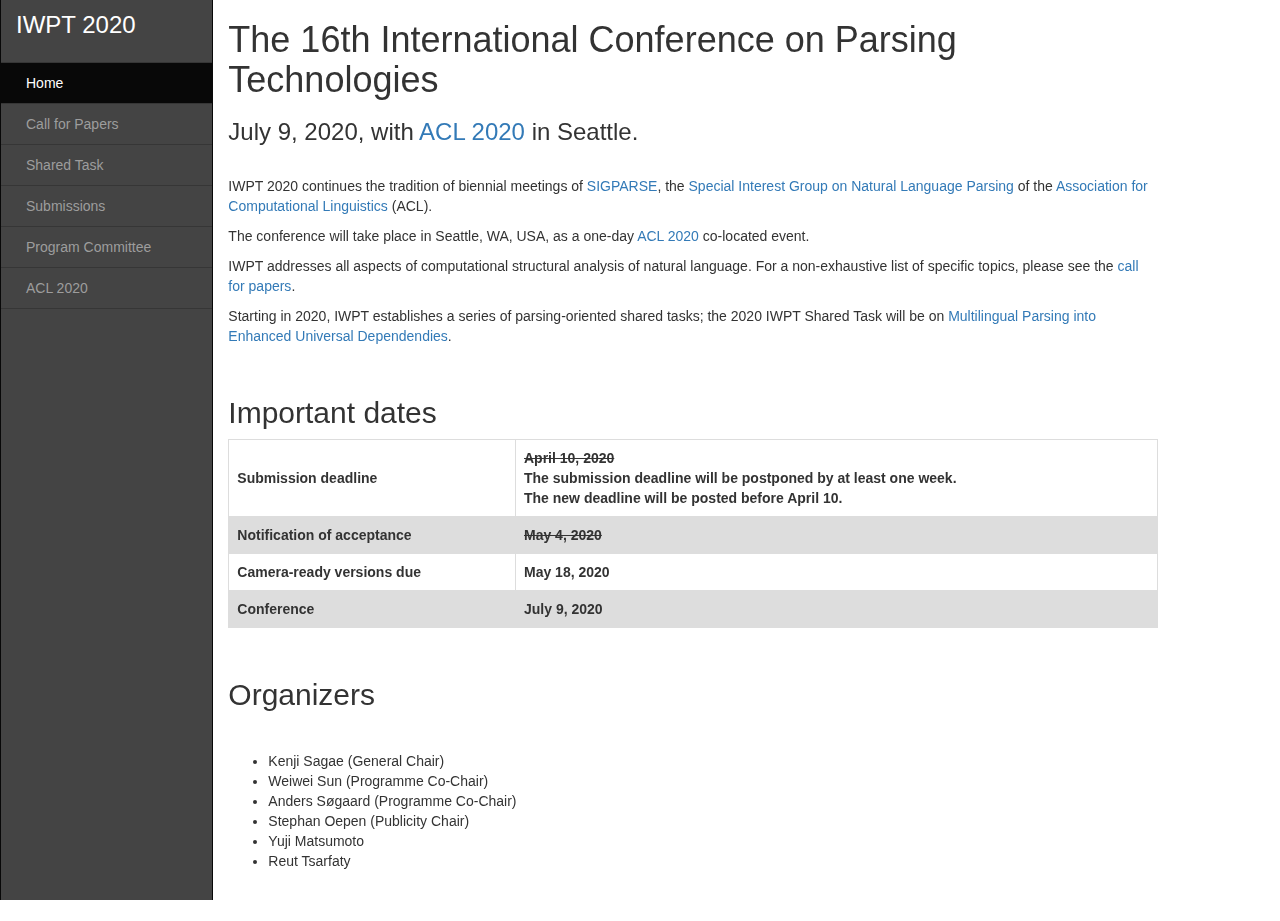
==== index.html @ 0fcbf17d "added note about postponing the submission deadline, fixed menu in prologue" ====
<!DOCTYPE html>
<html lang="en">

<head>

    <meta charset="utf-8">
    <meta http-equiv="X-UA-Compatible" content="IE=edge">
    <meta name="viewport" content="width=device-width, initial-scale=1">
    <meta name="description" content="">
    <meta name="author" content="">

    <title>IWPT 2020</title>

    <!-- Bootstrap Core CSS -->
    <link href="css/bootstrap.css" rel="stylesheet">

    <!-- Custom CSS -->
    <!--link href="css/logo-nav.css" rel="stylesheet"-->
    <link href="css/navbar-fixed-side.css" rel="stylesheet">
    <link href="css/table.css" rel="stylesheet">

    <!-- HTML5 Shim and Respond.js IE8 support of HTML5 elements and media queries -->
    <!-- WARNING: Respond.js doesn't work if you view the page via file:// -->
    <!--[if lt IE 9]>
        <script src="https://oss.maxcdn.com/libs/html5shiv/3.7.0/html5shiv.js"></script>
        <script src="https://oss.maxcdn.com/libs/respond.js/1.4.2/respond.min.js"></script>
    <![endif]-->

</head>

<body>
<div class="container-fluid">
        <div class="row">
            <div class="col-sm-3 col-lg-2">
    <!-- Navigation -->
    <nav class="navbar navbar-inverse navbar-fixed-side" role="navigation">
        <div class="container">
            <!-- Brand and toggle get grouped for better mobile display -->
            <div class="navbar-header">
                <button type="button" class="navbar-toggle" data-toggle="collapse" data-target="#bs-example-navbar-collapse-1">
                    <span class="sr-only">Toggle navigation</span>
                    <span class="icon-bar"></span>
                    <span class="icon-bar"></span>
                    <span class="icon-bar"></span>
                </button>
                <!--a class="navbar-brand" href="index.html">
                    <img src="iwpt20logo.png" width="150px"/>
                </a-->
                <div class="navbar-brand">
                <p><font color="white" size=5>IWPT 2020</font><p>
                </div>
            </div>
            <!-- Collect the nav links, forms, and other content for toggling -->
            <div class="collapse navbar-collapse" id="bs-example-navbar-collapse-1">
		<ul class="nav navbar-nav">
                    <li class="active"><a href="index.html">Home</a></li>
		    <!-- <li><a href="program.html">Program</a></li> -->
                    <!-- li><a href="proceedings/index.html">Proceedings</a></li -->
                    <!-- <li><a href="invitedtalks.html">Invited talks</a></li> -->
                    <!-- <li><a href="forparticipants.html">For participants</a></li> -->
		    <li><a href="callforpapers.html">Call for Papers</a></li>
		    <li><a href="https://universaldependencies.org/iwpt20/" target="_blank">Shared Task</a></li>
                    <li><a href="submission.html">Submissions</a></li>
                    <li><a href="programcommittee.html">Program Committee</a></li>
                    <!-- <li><a href="forauthors.html">For authors</a></li> -->
                    <li><a href="https://acl2020.org">ACL 2020</a></li>
                </ul>
		
		<br><br>
		<!-- p>
		    <font color="grey">Sponsored by:</font>
		    <br>
		</p -->
            </div>
            <!-- /.navbar-collapse -->
        </div>
        <!-- /.container -->
    </nav>
            </div>
    <!-- Page Content -->
    <div class="col-sm-8 col-lg-9">
            <!--div class="col-lg-12"-->


                <h1>The 16th International Conference on Parsing Technologies</h1>
                <h3>July 9, 2020, with <a href="https://acl2020.org">ACL 2020</a> in Seattle.</h3>

                <br>

                <p>
                    IWPT 2020 continues the tradition of biennial meetings
                    of <a href="https://www.sigparse.org/" target="_blank">SIGPARSE</a>,
		    the <a href="https://www.sigparse.org/" target="_blank">Special Interest Group
                    on Natural Language Parsing</a> of the
		    <a href="https://www.aclweb.org" target="_blank">Association for Computational
                    Linguistics</a> (ACL). 
                </p>
                <p>    
                    The conference will take place in Seattle, WA, USA, 
                    as a one-day <a href="https://acl2020.org">ACL 2020</a> co-located event.
                </p>
                <p>
                    IWPT addresses all aspects of computational structural analysis of natural language.
                    For a non-exhaustive list of specific topics, please see the
		    <a href="callforpapers.html">call for papers</a>.
		</p>
		<p>
		    Starting in 2020, IWPT establishes a series of parsing-oriented shared tasks;
		    the 2020 IWPT Shared Task will be on
		    <a href="https://universaldependencies.org/iwpt20/" target="_blank">Multilingual
		    Parsing into Enhanced Universal Dependendies</a>.
                </p>


                <br>
                <h2>Important dates</h2>
                <p>
                    <table>
                        <tr>
                            <th>Submission deadline</th>
                            <th><del>April 10, 2020</del><br/>
                                The submission deadline will be postponed by at least one week.<br/>
                                The new deadline will be posted before April 10.<br/>
                                </th>
                        </tr>
                        <tr>
                            <th>Notification of acceptance</th>
                            <th><del>May 4, 2020</del></th>
                        </tr>
                        <tr>
                            <th>Camera-ready versions due</th>
                            <th>May 18, 2020</th>
                        </tr>
                        <tr>
                            <th>Conference</th>
                            <th>July 9, 2020</th>
                        </tr>
                    </table>
                </p>

                <br>
                <h2>Organizers</h2>
                <br>
                
                <p>
                    <ul>
                        <li>Kenji Sagae (General Chair)</li>
                        <li>Weiwei Sun (Programme Co-Chair)</li>
                        <li>Anders Søgaard (Programme Co-Chair)</li>
                        <li>Stephan Oepen (Publicity Chair)</li>
                        <li>Yuji Matsumoto</li>
                        <li>Reut Tsarfaty</li>
                    </ul>
                </p>

		<br><br>

          </div>
        </div>
    </div>
    <!-- /.container -->

    <!-- jQuery -->
    <script src="js/jquery.js"></script>

    <!-- Bootstrap Core JavaScript -->
    <script src="js/bootstrap.js"></script>

</body>

</html>
---- css/navbar-fixed-side.css ----
@media (max-width: 768px){.navbar-fixed-side{margin-left:-15px;margin-right:-15px}}@media (min-width: 768px){.navbar-fixed-side{position:fixed;margin:0 -15px;height:100vh;width:inherit;overflow:auto;border-top-width:0;border-bottom-width:0;border-radius:0}.navbar-fixed-side .container,.navbar-fixed-side .container-fluid{width:auto;padding-left:0;padding-right:0}.navbar-fixed-side .navbar-header{float:none}.navbar-fixed-side .navbar-brand{height:auto}.navbar-fixed-side>.container .navbar-brand,.navbar-fixed-side>.container-fluid .navbar-brand{margin-left:0}.navbar-fixed-side .navbar-collapse{width:100%;border-top:1px solid #e7e7e7}.navbar-fixed-side .navbar-nav{float:none;margin:0 -15px}.navbar-fixed-side .navbar-nav>li{float:none}.navbar-fixed-side .navbar-nav>li>a{padding-top:10px;padding-bottom:10px;border-bottom:1px solid #e7e7e7}.navbar-fixed-side .navbar-form{margin:0;margin-left:-15px;margin-right:-15px;padding:10px 15px;border-bottom:1px solid #e7e7e7}.navbar-fixed-side .navbar-text{float:none;margin-left:0;margin-right:0}.navbar-fixed-side .navbar-left,.navbar-fixed-side .navbar-right{float:none !important}.navbar-fixed-side .navbar-nav .dropdown-menu{position:static;float:none;width:auto;margin-top:0;background-color:transparent;border:0;box-shadow:none;border-bottom:1px solid #e7e7e7}.navbar-fixed-side .navbar-nav .dropdown-menu>li>a,.navbar-fixed-side .navbar-nav .dropdown-menu .dropdown-header{padding:5px 15px 5px 25px}.navbar-fixed-side .navbar-nav .dropdown-menu>li>a{line-height:20px;color:#777}.navbar-fixed-side .navbar-nav .dropdown-menu>li>a:hover,.navbar-fixed-side .navbar-nav .dropdown-menu>li>a:focus{background-image:none}.navbar-fixed-side .navbar-nav .dropdown-menu>.active>a{background-color:#e7e7e7;color:#555}.navbar-fixed-side .navbar-nav>li>a:hover,.navbar-fixed-side .navbar-nav>li>a:focus,.navbar-fixed-side .navbar-nav .dropdown-menu>li>a:hover,.navbar-fixed-side .navbar-nav .dropdown-menu>li>a:focus{background-color:#f0f0f0;color:#333}.navbar-fixed-side .dropdown>.dropdown-toggle,.navbar-fixed-side .dropdown-menu>.dropdown-header{background-color:transparent !important;color:#9d9d9d !important;cursor:default;font-size:0.8em;text-transform:uppercase;border-bottom:none;padding-bottom:0}.navbar-fixed-side .dropdown-toggle .caret{display:none}.navbar-fixed-side .dropdown-menu{display:block}.navbar-fixed-side.navbar-inverse .navbar-collapse,.navbar-fixed-side.navbar-inverse .navbar-nav>li>a,.navbar-fixed-side.navbar-inverse .navbar-form,.navbar-fixed-side.navbar-inverse .navbar-nav .dropdown-menu{border-color:#363636}.navbar-fixed-side.navbar-inverse .divider{background-color:#363636}.navbar-fixed-side.navbar-inverse .navbar-nav .dropdown-menu>li>a{color:#9d9d9d}.navbar-fixed-side.navbar-inverse .navbar-nav .dropdown-menu>.active>a{background-color:#090909;color:#fff}.navbar-fixed-side.navbar-inverse .navbar-nav>li:not(.active)>a:hover,.navbar-fixed-side.navbar-inverse .navbar-nav>li:not(.active)>a:focus,.navbar-fixed-side.navbar-inverse .navbar-nav .dropdown-menu>li:not(.active)>a:hover,.navbar-fixed-side.navbar-inverse .navbar-nav .dropdown-menu>li:not(.active)>a:focus{background-color:#2f2f2f;color:#fff}.navbar-fixed-side.navbar-inverse .dropdown>.dropdown-toggle{color:#777777 !important}}
---- css/table.css ----
table {
    font-family: arial, sans-serif;
    border-collapse: collapse;
    width: 100%;
}

td, th {
    border: 1px solid #dddddd;
    text-align: left;
    padding: 8px;
}

tr:nth-child(even) {
    background-color: #dddddd;
}
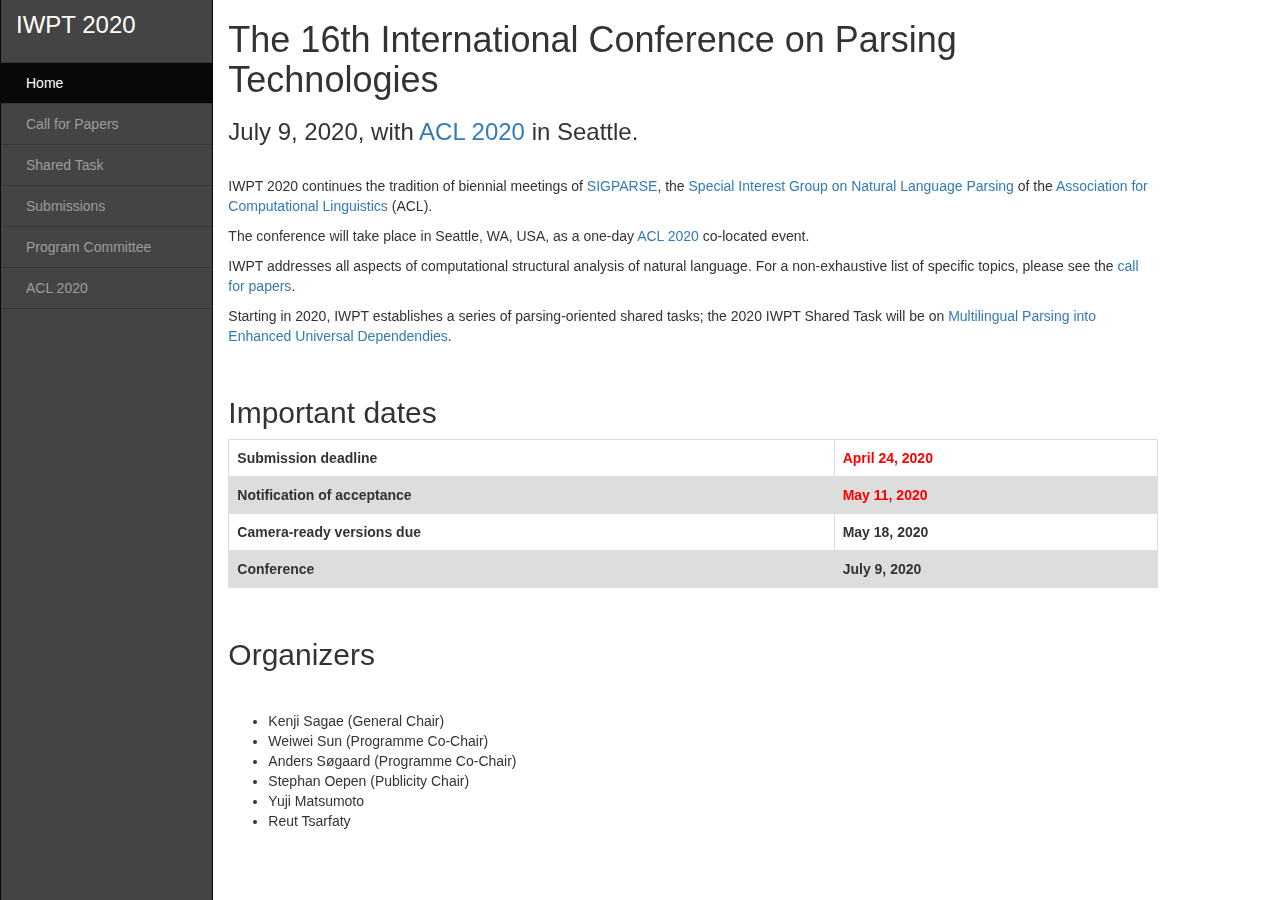
==== commit aa8b65ca: "revised schedule" ====
--- a/index.html
+++ b/index.html
@@ -123,14 +123,11 @@
                     <table>
                         <tr>
                             <th>Submission deadline</th>
-                            <th><del>April 10, 2020</del><br/>
-                                The submission deadline will be postponed by at least one week.<br/>
-                                The new deadline will be posted before April 10.<br/>
-                                </th>
+                            <th><span style="color: red;">April 24, 2020</span></th>
                         </tr>
                         <tr>
                             <th>Notification of acceptance</th>
-                            <th><del>May 4, 2020</del></th>
+                            <th><span style="color: red;">May 11, 2020</span></th>
                         </tr>
                         <tr>
                             <th>Camera-ready versions due</th>
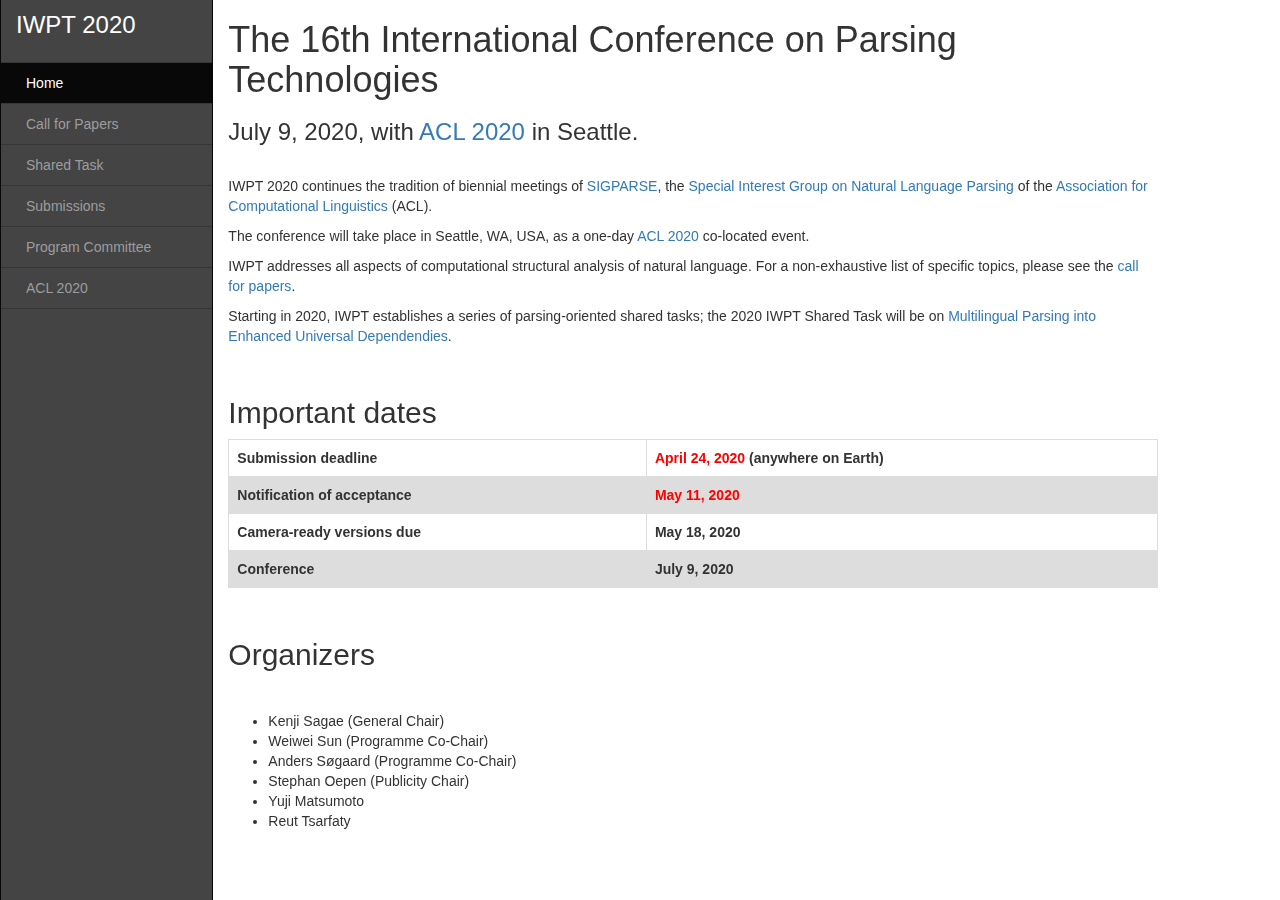
==== commit a310010c: "added anywhere on earth to deadline" ====
--- a/index.html
+++ b/index.html
@@ -123,7 +123,7 @@
                     <table>
                         <tr>
                             <th>Submission deadline</th>
-                            <th><span style="color: red;">April 24, 2020</span></th>
+                            <th><span style="color: red;">April 24, 2020</span> (anywhere on Earth)</th>
                         </tr>
                         <tr>
                             <th>Notification of acceptance</th>
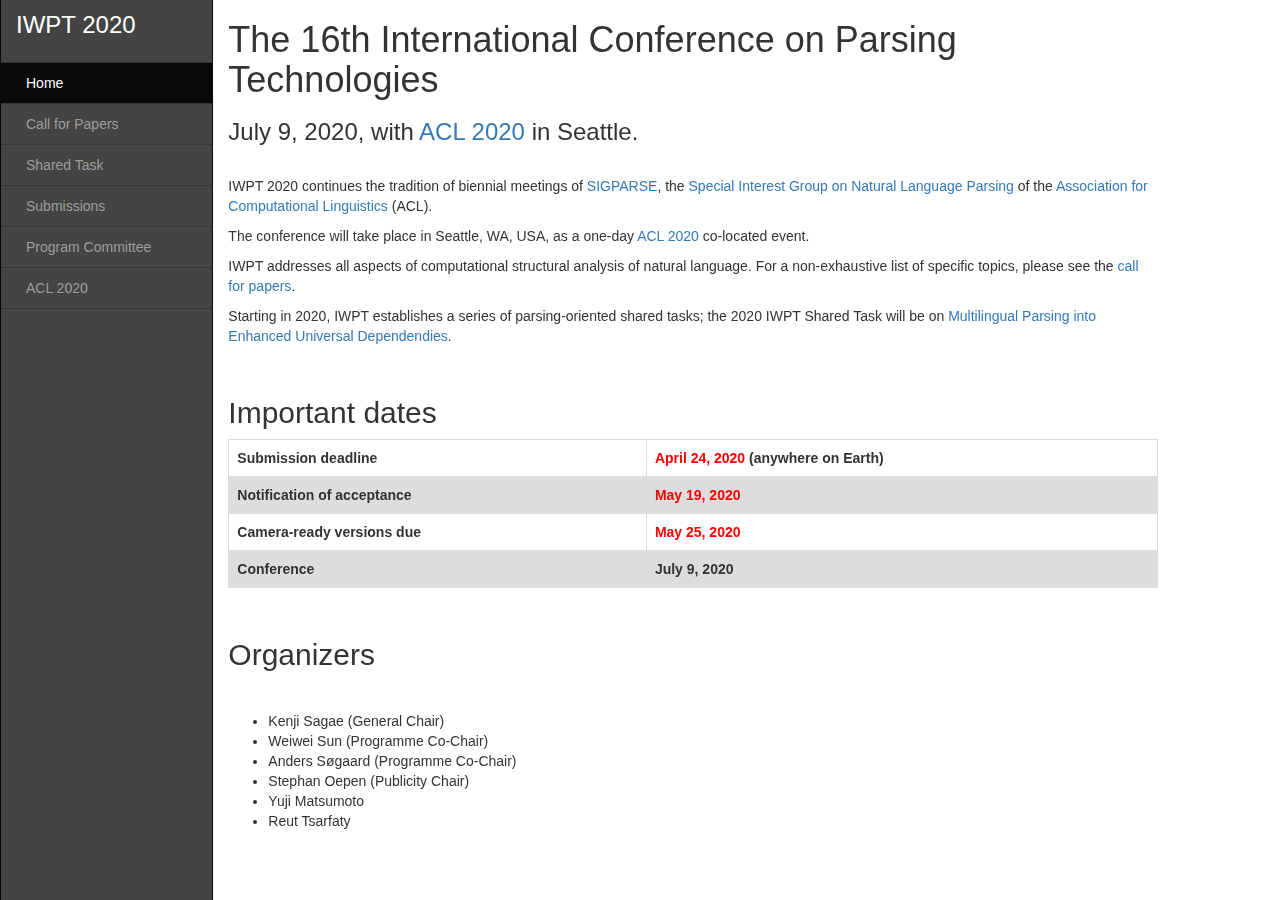
==== commit 197a2bb9: "updated schedule" ====
--- a/index.html
+++ b/index.html
@@ -127,11 +127,11 @@
                         </tr>
                         <tr>
                             <th>Notification of acceptance</th>
-                            <th><span style="color: red;">May 11, 2020</span></th>
+                            <th><span style="color: red;">May 19, 2020</span></th>
                         </tr>
                         <tr>
                             <th>Camera-ready versions due</th>
-                            <th>May 18, 2020</th>
+                            <th><span style="color: red;">May 25, 2020</span></th>
                         </tr>
                         <tr>
                             <th>Conference</th>
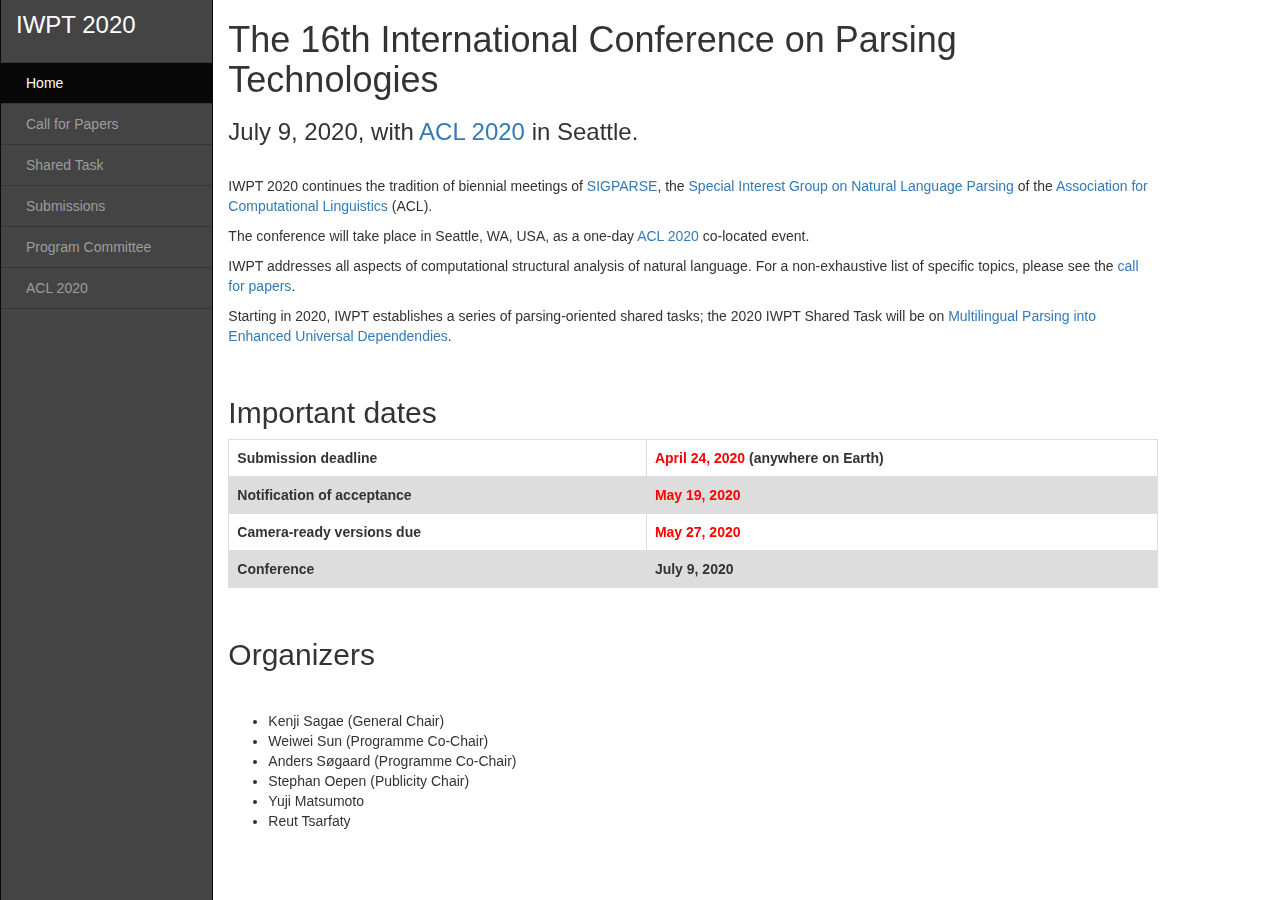
==== commit 862e3f75: "updated schedule" ====
--- a/index.html
+++ b/index.html
@@ -131,7 +131,7 @@
                         </tr>
                         <tr>
                             <th>Camera-ready versions due</th>
-                            <th><span style="color: red;">May 25, 2020</span></th>
+                            <th><span style="color: red;">May 27, 2020</span></th>
                         </tr>
                         <tr>
                             <th>Conference</th>
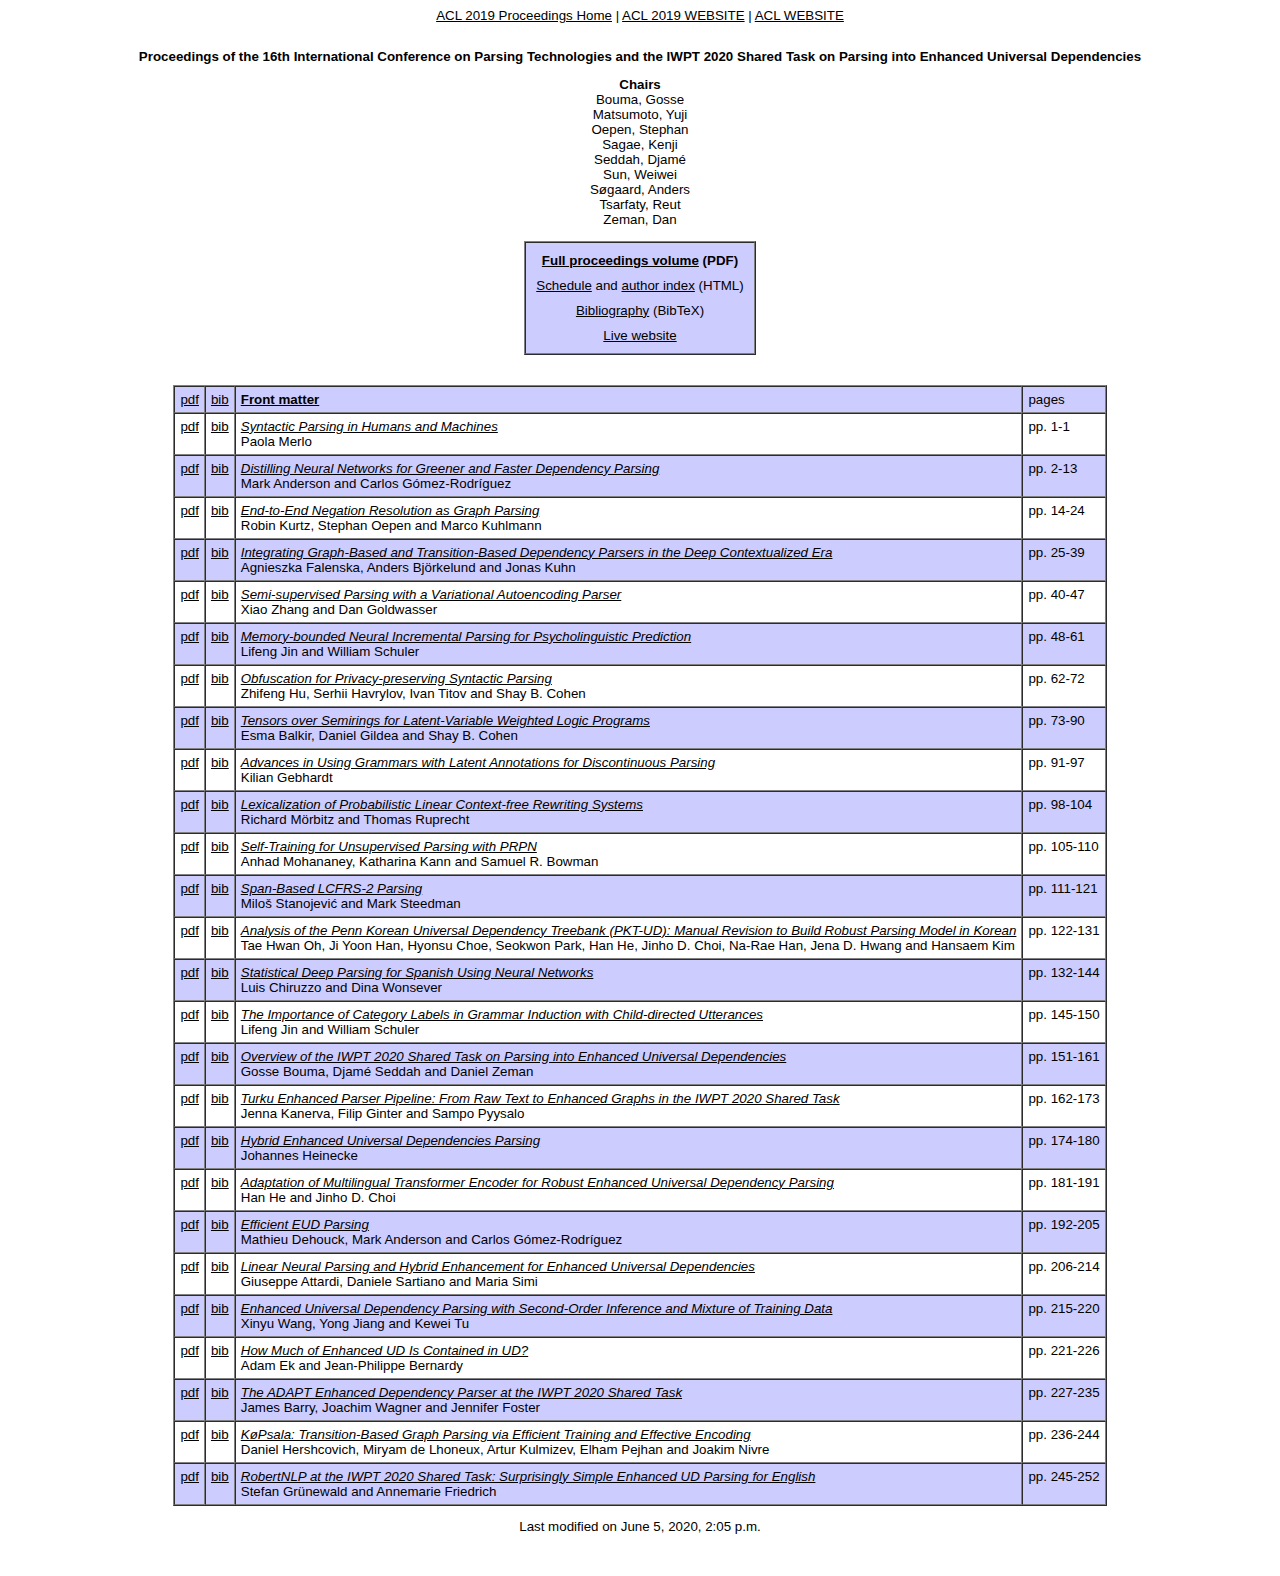
==== commit ca4a466f: "updates, now including the invited talk" ====
--- a/index.html
+++ b/index.html
@@ -1,173 +1,245 @@
-
-
-
-
-
-<!DOCTYPE html>
-<html lang="en">
-
+<!doctype html>
+<html>
 <head>
-
-    <meta charset="utf-8">
-    <meta http-equiv="X-UA-Compatible" content="IE=edge">
-    <meta name="viewport" content="width=device-width, initial-scale=1">
-    <meta name="description" content="">
-    <meta name="author" content="">
-
-    <title>IWPT 2020</title>
-
-    <!-- Bootstrap Core CSS -->
-    <link href="css/bootstrap.css" rel="stylesheet">
-
-    <!-- Custom CSS -->
-    <!--link href="css/logo-nav.css" rel="stylesheet"-->
-    <link href="css/navbar-fixed-side.css" rel="stylesheet">
-    <link href="css/table.css" rel="stylesheet">
-
-    <!-- HTML5 Shim and Respond.js IE8 support of HTML5 elements and media queries -->
-    <!-- WARNING: Respond.js doesn't work if you view the page via file:// -->
-    <!--[if lt IE 9]>
-        <script src="https://oss.maxcdn.com/libs/html5shiv/3.7.0/html5shiv.js"></script>
-        <script src="https://oss.maxcdn.com/libs/respond.js/1.4.2/respond.min.js"></script>
-    <![endif]-->
-
+<meta http-equiv="Content-Type" content="text/html; charset=UTF-8">
+<!--  EDIT FROM HERE -->
+<title>Proceedings of the 16th International Conference on Parsing Technologies and the IWPT 2020 Shared Task on Parsing into Enhanced Universal Dependencies</title>
+<!--  EDIT TO HERE -->
+<link rel="stylesheet" rev="stylesheet" href="../standard.css">
 </head>
-
-<body>
-<div class="container-fluid">
-        <div class="row">
-            <div class="col-sm-3 col-lg-2">
-    <!-- Navigation -->
-    <nav class="navbar navbar-inverse navbar-fixed-side" role="navigation">
-        <div class="container">
-            <!-- Brand and toggle get grouped for better mobile display -->
-            <div class="navbar-header">
-                <button type="button" class="navbar-toggle" data-toggle="collapse" data-target="#bs-example-navbar-collapse-1">
-                    <span class="sr-only">Toggle navigation</span>
-                    <span class="icon-bar"></span>
-                    <span class="icon-bar"></span>
-                    <span class="icon-bar"></span>
-                </button>
-                <!--a class="navbar-brand" href="index.html">
-                    <img src="iwpt20logo.png" width="150px"/>
-                </a-->
-                <div class="navbar-brand">
-                <p><font color="white" size=5>IWPT 2020</font><p>
-                </div>
-            </div>
-            <!-- Collect the nav links, forms, and other content for toggling -->
-            <div class="collapse navbar-collapse" id="bs-example-navbar-collapse-1">
-		<ul class="nav navbar-nav">
-                    <li class="active"><a href="index.html">Home</a></li>
-		    <!-- <li><a href="program.html">Program</a></li> -->
-                    <!-- li><a href="proceedings/index.html">Proceedings</a></li -->
-                    <!-- <li><a href="invitedtalks.html">Invited talks</a></li> -->
-                    <!-- <li><a href="forparticipants.html">For participants</a></li> -->
-		    <li><a href="callforpapers.html">Call for Papers</a></li>
-		    <li><a href="https://universaldependencies.org/iwpt20/" target="_blank">Shared Task</a></li>
-                    <li><a href="submission.html">Submissions</a></li>
-                    <li><a href="programcommittee.html">Program Committee</a></li>
-                    <!-- <li><a href="forauthors.html">For authors</a></li> -->
-                    <li><a href="https://acl2020.org">ACL 2020</a></li>
-                </ul>
-		
-		<br><br>
-		<!-- p>
-		    <font color="grey">Sponsored by:</font>
-		    <br>
-		</p -->
-            </div>
-            <!-- /.navbar-collapse -->
-        </div>
-        <!-- /.container -->
-    </nav>
-            </div>
-    <!-- Page Content -->
-    <div class="col-sm-8 col-lg-9">
-            <!--div class="col-lg-12"-->
-
-
-                <h1>The 16th International Conference on Parsing Technologies</h1>
-                <h3>July 9, 2020, with <a href="https://acl2020.org">ACL 2020</a> in Seattle.</h3>
-
-                <br>
-
-                <p>
-                    IWPT 2020 continues the tradition of biennial meetings
-                    of <a href="https://www.sigparse.org/" target="_blank">SIGPARSE</a>,
-		    the <a href="https://www.sigparse.org/" target="_blank">Special Interest Group
-                    on Natural Language Parsing</a> of the
-		    <a href="https://www.aclweb.org" target="_blank">Association for Computational
-                    Linguistics</a> (ACL). 
-                </p>
-                <p>    
-                    The conference will take place in Seattle, WA, USA, 
-                    as a one-day <a href="https://acl2020.org">ACL 2020</a> co-located event.
-                </p>
-                <p>
-                    IWPT addresses all aspects of computational structural analysis of natural language.
-                    For a non-exhaustive list of specific topics, please see the
-		    <a href="callforpapers.html">call for papers</a>.
-		</p>
-		<p>
-		    Starting in 2020, IWPT establishes a series of parsing-oriented shared tasks;
-		    the 2020 IWPT Shared Task will be on
-		    <a href="https://universaldependencies.org/iwpt20/" target="_blank">Multilingual
-		    Parsing into Enhanced Universal Dependendies</a>.
-                </p>
-
-
-                <br>
-                <h2>Important dates</h2>
-                <p>
-                    <table>
-                        <tr>
-                            <th>Submission deadline</th>
-                            <th><span style="color: red;">April 24, 2020</span> (anywhere on Earth)</th>
-                        </tr>
-                        <tr>
-                            <th>Notification of acceptance</th>
-                            <th><span style="color: red;">May 19, 2020</span></th>
-                        </tr>
-                        <tr>
-                            <th>Camera-ready versions due</th>
-                            <th><span style="color: red;">May 27, 2020</span></th>
-                        </tr>
-                        <tr>
-                            <th>Conference</th>
-                            <th>July 9, 2020</th>
-                        </tr>
-                    </table>
-                </p>
-
-                <br>
-                <h2>Organizers</h2>
-                <br>
-                
-                <p>
-                    <ul>
-                        <li>Kenji Sagae (General Chair)</li>
-                        <li>Weiwei Sun (Programme Co-Chair)</li>
-                        <li>Anders Søgaard (Programme Co-Chair)</li>
-                        <li>Stephan Oepen (Publicity Chair)</li>
-                        <li>Yuji Matsumoto</li>
-                        <li>Reut Tsarfaty</li>
-                    </ul>
-                </p>
-
-		<br><br>
-
-          </div>
-        </div>
-    </div>
-    <!-- /.container -->
-
-    <!-- jQuery -->
-    <script src="js/jquery.js"></script>
-
-    <!-- Bootstrap Core JavaScript -->
-    <script src="js/bootstrap.js"></script>
-
+<body bgcolor="white">
+<center>
+<table cellspacing="0" cellpadding="0" border="0">
+  <tr>
+    <td colspan="3"><a href="index.html">ACL 2019 Proceedings Home</a> | <a href="http://acl2019.org">ACL 2019 WEBSITE</a> | <a href="http://www.aclweb.org/">ACL WEBSITE</a></td>
+  </tr>
+</table>
+<br>
+
+<h2>Proceedings of the 16th International Conference on Parsing Technologies and the IWPT 2020 Shared Task on Parsing into Enhanced Universal Dependencies</h2>
+<p><b>Chairs</b><br>
+Bouma, Gosse<BR>
+Matsumoto, Yuji<BR>
+Oepen, Stephan<BR>
+Sagae, Kenji<BR>
+Seddah,  Djamé<BR>
+Sun, Weiwei<BR>
+Søgaard, Anders<BR>
+Tsarfaty, Reut<BR>
+Zeman, Dan<BR>
+
+</p>
+<table cellspacing="0" cellpadding="5" border="1">
+  <tr class="bg1">
+    <td><table cellspacing="0" cellpadding="5" border="0">
+        <tr align=center>
+          <td><b><a href="2020.iwpt-1.0.pdf">Full proceedings volume</a> (PDF)</b></td>
+        </tr>
+        <tr align=center>
+          <td><a href="program.html">Schedule</a> and <a href="authors.html">author index</a> (HTML)</td>
+        </tr>
+        <tr align=center>
+          <td><a href="2020.iwpt-1.0.bib">Bibliography</a> (BibTeX)</td>
+        </tr>
+        <tr align=center>
+          <td><a href="https://iwpt20.sigparse.org">Live website</a></td>
+        </tr>
+      </table>
+    </td>
+  </tr>
+</table>
+
+<br></br><table cellspacing="0" cellpadding="5" border="1">
+  <tr class="bg1">
+    <td valign="top"><a href="pdf/2020.iwpt-1.0.pdf">pdf</a></td>
+    <td valign="top"><a href="bib/2020.iwpt-1.0.bib">bib</a></td>
+    <td valign="top"><a href="pdf/2020.iwpt-1.0.pdf"><b>Front matter<b></a></td>
+    <td valign="top">pages</td>
+  </tr>
+		<tr class="bg2">
+			<td valign="top"><a href="pdf/2020.iwpt-1.1.pdf">pdf</a></td>
+			<td valign="top"><a href="bib/2020.iwpt-1.1.bib">bib</a></td>
+			<td valign="top" align="left"><a href="pdf/2020.iwpt-1.1.pdf"><i>Syntactic Parsing in Humans and Machines</i></a><br> Paola  Merlo </td>
+			<td valign="top" align="left"><a name="1">pp.&nbsp;1&#8209;1</a></td>
+		</tr>
+
+		<tr class="bg1">
+			<td valign="top"><a href="pdf/2020.iwpt-1.2.pdf">pdf</a></td>
+			<td valign="top"><a href="bib/2020.iwpt-1.2.bib">bib</a></td>
+			<td valign="top" align="left"><a href="pdf/2020.iwpt-1.2.pdf"><i>Distilling Neural Networks for Greener and Faster Dependency Parsing</i></a><br> Mark  Anderson and  Carlos  Gómez-Rodríguez </td>
+			<td valign="top" align="left"><a name="2">pp.&nbsp;2&#8209;13</a></td>
+		</tr>
+
+		<tr class="bg2">
+			<td valign="top"><a href="pdf/2020.iwpt-1.3.pdf">pdf</a></td>
+			<td valign="top"><a href="bib/2020.iwpt-1.3.bib">bib</a></td>
+			<td valign="top" align="left"><a href="pdf/2020.iwpt-1.3.pdf"><i>End-to-End Negation Resolution as Graph Parsing</i></a><br> Robin  Kurtz,  Stephan  Oepen and  Marco  Kuhlmann </td>
+			<td valign="top" align="left"><a name="14">pp.&nbsp;14&#8209;24</a></td>
+		</tr>
+
+		<tr class="bg1">
+			<td valign="top"><a href="pdf/2020.iwpt-1.4.pdf">pdf</a></td>
+			<td valign="top"><a href="bib/2020.iwpt-1.4.bib">bib</a></td>
+			<td valign="top" align="left"><a href="pdf/2020.iwpt-1.4.pdf"><i>Integrating Graph-Based and Transition-Based Dependency Parsers in the Deep Contextualized Era</i></a><br> Agnieszka  Falenska,  Anders  Björkelund and  Jonas  Kuhn </td>
+			<td valign="top" align="left"><a name="25">pp.&nbsp;25&#8209;39</a></td>
+		</tr>
+
+		<tr class="bg2">
+			<td valign="top"><a href="pdf/2020.iwpt-1.5.pdf">pdf</a></td>
+			<td valign="top"><a href="bib/2020.iwpt-1.5.bib">bib</a></td>
+			<td valign="top" align="left"><a href="pdf/2020.iwpt-1.5.pdf"><i>Semi-supervised Parsing with a Variational Autoencoding Parser</i></a><br> Xiao  Zhang and  Dan  Goldwasser </td>
+			<td valign="top" align="left"><a name="40">pp.&nbsp;40&#8209;47</a></td>
+		</tr>
+
+		<tr class="bg1">
+			<td valign="top"><a href="pdf/2020.iwpt-1.6.pdf">pdf</a></td>
+			<td valign="top"><a href="bib/2020.iwpt-1.6.bib">bib</a></td>
+			<td valign="top" align="left"><a href="pdf/2020.iwpt-1.6.pdf"><i>Memory-bounded Neural Incremental Parsing for Psycholinguistic Prediction</i></a><br> Lifeng  Jin and  William  Schuler </td>
+			<td valign="top" align="left"><a name="48">pp.&nbsp;48&#8209;61</a></td>
+		</tr>
+
+		<tr class="bg2">
+			<td valign="top"><a href="pdf/2020.iwpt-1.7.pdf">pdf</a></td>
+			<td valign="top"><a href="bib/2020.iwpt-1.7.bib">bib</a></td>
+			<td valign="top" align="left"><a href="pdf/2020.iwpt-1.7.pdf"><i>Obfuscation for Privacy-preserving Syntactic Parsing</i></a><br> Zhifeng  Hu,  Serhii  Havrylov,  Ivan  Titov and  Shay B.  Cohen </td>
+			<td valign="top" align="left"><a name="62">pp.&nbsp;62&#8209;72</a></td>
+		</tr>
+
+		<tr class="bg1">
+			<td valign="top"><a href="pdf/2020.iwpt-1.8.pdf">pdf</a></td>
+			<td valign="top"><a href="bib/2020.iwpt-1.8.bib">bib</a></td>
+			<td valign="top" align="left"><a href="pdf/2020.iwpt-1.8.pdf"><i>Tensors over Semirings for Latent-Variable Weighted Logic Programs</i></a><br> Esma  Balkir,  Daniel  Gildea and  Shay B.  Cohen </td>
+			<td valign="top" align="left"><a name="73">pp.&nbsp;73&#8209;90</a></td>
+		</tr>
+
+		<tr class="bg2">
+			<td valign="top"><a href="pdf/2020.iwpt-1.9.pdf">pdf</a></td>
+			<td valign="top"><a href="bib/2020.iwpt-1.9.bib">bib</a></td>
+			<td valign="top" align="left"><a href="pdf/2020.iwpt-1.9.pdf"><i>Advances in Using Grammars with Latent Annotations for Discontinuous Parsing</i></a><br> Kilian  Gebhardt </td>
+			<td valign="top" align="left"><a name="91">pp.&nbsp;91&#8209;97</a></td>
+		</tr>
+
+		<tr class="bg1">
+			<td valign="top"><a href="pdf/2020.iwpt-1.10.pdf">pdf</a></td>
+			<td valign="top"><a href="bib/2020.iwpt-1.10.bib">bib</a></td>
+			<td valign="top" align="left"><a href="pdf/2020.iwpt-1.10.pdf"><i>Lexicalization of Probabilistic Linear Context-free Rewriting Systems</i></a><br> Richard  Mörbitz and  Thomas  Ruprecht </td>
+			<td valign="top" align="left"><a name="98">pp.&nbsp;98&#8209;104</a></td>
+		</tr>
+
+		<tr class="bg2">
+			<td valign="top"><a href="pdf/2020.iwpt-1.11.pdf">pdf</a></td>
+			<td valign="top"><a href="bib/2020.iwpt-1.11.bib">bib</a></td>
+			<td valign="top" align="left"><a href="pdf/2020.iwpt-1.11.pdf"><i>Self-Training for Unsupervised Parsing with PRPN</i></a><br> Anhad  Mohananey,  Katharina  Kann and  Samuel R.  Bowman </td>
+			<td valign="top" align="left"><a name="105">pp.&nbsp;105&#8209;110</a></td>
+		</tr>
+
+		<tr class="bg1">
+			<td valign="top"><a href="pdf/2020.iwpt-1.12.pdf">pdf</a></td>
+			<td valign="top"><a href="bib/2020.iwpt-1.12.bib">bib</a></td>
+			<td valign="top" align="left"><a href="pdf/2020.iwpt-1.12.pdf"><i>Span-Based LCFRS-2 Parsing</i></a><br> Miloš  Stanojević and  Mark  Steedman </td>
+			<td valign="top" align="left"><a name="111">pp.&nbsp;111&#8209;121</a></td>
+		</tr>
+
+		<tr class="bg2">
+			<td valign="top"><a href="pdf/2020.iwpt-1.13.pdf">pdf</a></td>
+			<td valign="top"><a href="bib/2020.iwpt-1.13.bib">bib</a></td>
+			<td valign="top" align="left"><a href="pdf/2020.iwpt-1.13.pdf"><i>Analysis of the Penn Korean Universal Dependency Treebank (PKT-UD): Manual Revision to Build Robust Parsing Model in Korean</i></a><br> Tae Hwan  Oh,  Ji Yoon  Han,  Hyonsu  Choe,  Seokwon  Park,  Han  He,  Jinho D.  Choi,  Na-Rae  Han,  Jena D.  Hwang and  Hansaem  Kim </td>
+			<td valign="top" align="left"><a name="122">pp.&nbsp;122&#8209;131</a></td>
+		</tr>
+
+		<tr class="bg1">
+			<td valign="top"><a href="pdf/2020.iwpt-1.14.pdf">pdf</a></td>
+			<td valign="top"><a href="bib/2020.iwpt-1.14.bib">bib</a></td>
+			<td valign="top" align="left"><a href="pdf/2020.iwpt-1.14.pdf"><i>Statistical Deep Parsing for Spanish Using Neural Networks</i></a><br> Luis  Chiruzzo and  Dina  Wonsever </td>
+			<td valign="top" align="left"><a name="132">pp.&nbsp;132&#8209;144</a></td>
+		</tr>
+
+		<tr class="bg2">
+			<td valign="top"><a href="pdf/2020.iwpt-1.15.pdf">pdf</a></td>
+			<td valign="top"><a href="bib/2020.iwpt-1.15.bib">bib</a></td>
+			<td valign="top" align="left"><a href="pdf/2020.iwpt-1.15.pdf"><i>The Importance of Category Labels in Grammar Induction with Child-directed Utterances</i></a><br> Lifeng  Jin and  William  Schuler </td>
+			<td valign="top" align="left"><a name="145">pp.&nbsp;145&#8209;150</a></td>
+		</tr>
+
+		<tr class="bg1">
+			<td valign="top"><a href="pdf/2020.iwpt-1.16.pdf">pdf</a></td>
+			<td valign="top"><a href="bib/2020.iwpt-1.16.bib">bib</a></td>
+			<td valign="top" align="left"><a href="pdf/2020.iwpt-1.16.pdf"><i>Overview of the IWPT 2020 Shared Task on Parsing into Enhanced Universal Dependencies</i></a><br> Gosse  Bouma,  Djamé  Seddah and  Daniel  Zeman </td>
+			<td valign="top" align="left"><a name="151">pp.&nbsp;151&#8209;161</a></td>
+		</tr>
+
+		<tr class="bg2">
+			<td valign="top"><a href="pdf/2020.iwpt-1.17.pdf">pdf</a></td>
+			<td valign="top"><a href="bib/2020.iwpt-1.17.bib">bib</a></td>
+			<td valign="top" align="left"><a href="pdf/2020.iwpt-1.17.pdf"><i>Turku Enhanced Parser Pipeline: From Raw Text to Enhanced Graphs in the IWPT 2020 Shared Task</i></a><br> Jenna  Kanerva,  Filip  Ginter and  Sampo  Pyysalo </td>
+			<td valign="top" align="left"><a name="162">pp.&nbsp;162&#8209;173</a></td>
+		</tr>
+
+		<tr class="bg1">
+			<td valign="top"><a href="pdf/2020.iwpt-1.18.pdf">pdf</a></td>
+			<td valign="top"><a href="bib/2020.iwpt-1.18.bib">bib</a></td>
+			<td valign="top" align="left"><a href="pdf/2020.iwpt-1.18.pdf"><i>Hybrid Enhanced Universal Dependencies Parsing</i></a><br> Johannes  Heinecke </td>
+			<td valign="top" align="left"><a name="174">pp.&nbsp;174&#8209;180</a></td>
+		</tr>
+
+		<tr class="bg2">
+			<td valign="top"><a href="pdf/2020.iwpt-1.19.pdf">pdf</a></td>
+			<td valign="top"><a href="bib/2020.iwpt-1.19.bib">bib</a></td>
+			<td valign="top" align="left"><a href="pdf/2020.iwpt-1.19.pdf"><i>Adaptation of Multilingual Transformer Encoder for Robust Enhanced Universal Dependency Parsing</i></a><br> Han  He and  Jinho D.  Choi </td>
+			<td valign="top" align="left"><a name="181">pp.&nbsp;181&#8209;191</a></td>
+		</tr>
+
+		<tr class="bg1">
+			<td valign="top"><a href="pdf/2020.iwpt-1.20.pdf">pdf</a></td>
+			<td valign="top"><a href="bib/2020.iwpt-1.20.bib">bib</a></td>
+			<td valign="top" align="left"><a href="pdf/2020.iwpt-1.20.pdf"><i>Efficient EUD Parsing</i></a><br> Mathieu  Dehouck,  Mark  Anderson and  Carlos  Gómez-Rodríguez </td>
+			<td valign="top" align="left"><a name="192">pp.&nbsp;192&#8209;205</a></td>
+		</tr>
+
+		<tr class="bg2">
+			<td valign="top"><a href="pdf/2020.iwpt-1.21.pdf">pdf</a></td>
+			<td valign="top"><a href="bib/2020.iwpt-1.21.bib">bib</a></td>
+			<td valign="top" align="left"><a href="pdf/2020.iwpt-1.21.pdf"><i>Linear Neural Parsing and Hybrid Enhancement for Enhanced Universal Dependencies</i></a><br> Giuseppe  Attardi,  Daniele  Sartiano and  Maria  Simi </td>
+			<td valign="top" align="left"><a name="206">pp.&nbsp;206&#8209;214</a></td>
+		</tr>
+
+		<tr class="bg1">
+			<td valign="top"><a href="pdf/2020.iwpt-1.22.pdf">pdf</a></td>
+			<td valign="top"><a href="bib/2020.iwpt-1.22.bib">bib</a></td>
+			<td valign="top" align="left"><a href="pdf/2020.iwpt-1.22.pdf"><i>Enhanced Universal Dependency Parsing with Second-Order Inference and Mixture of Training Data</i></a><br> Xinyu  Wang,  Yong  Jiang and  Kewei  Tu </td>
+			<td valign="top" align="left"><a name="215">pp.&nbsp;215&#8209;220</a></td>
+		</tr>
+
+		<tr class="bg2">
+			<td valign="top"><a href="pdf/2020.iwpt-1.23.pdf">pdf</a></td>
+			<td valign="top"><a href="bib/2020.iwpt-1.23.bib">bib</a></td>
+			<td valign="top" align="left"><a href="pdf/2020.iwpt-1.23.pdf"><i>How Much of Enhanced UD Is Contained in UD?</i></a><br> Adam  Ek and  Jean-Philippe  Bernardy </td>
+			<td valign="top" align="left"><a name="221">pp.&nbsp;221&#8209;226</a></td>
+		</tr>
+
+		<tr class="bg1">
+			<td valign="top"><a href="pdf/2020.iwpt-1.24.pdf">pdf</a></td>
+			<td valign="top"><a href="bib/2020.iwpt-1.24.bib">bib</a></td>
+			<td valign="top" align="left"><a href="pdf/2020.iwpt-1.24.pdf"><i>The ADAPT Enhanced Dependency Parser at the IWPT 2020 Shared Task</i></a><br> James  Barry,  Joachim  Wagner and  Jennifer  Foster </td>
+			<td valign="top" align="left"><a name="227">pp.&nbsp;227&#8209;235</a></td>
+		</tr>
+
+		<tr class="bg2">
+			<td valign="top"><a href="pdf/2020.iwpt-1.25.pdf">pdf</a></td>
+			<td valign="top"><a href="bib/2020.iwpt-1.25.bib">bib</a></td>
+			<td valign="top" align="left"><a href="pdf/2020.iwpt-1.25.pdf"><i>KøPsala: Transition-Based Graph Parsing via Efficient Training and Effective Encoding</i></a><br> Daniel  Hershcovich,  Miryam  de Lhoneux,  Artur  Kulmizev,  Elham  Pejhan and  Joakim  Nivre </td>
+			<td valign="top" align="left"><a name="236">pp.&nbsp;236&#8209;244</a></td>
+		</tr>
+
+		<tr class="bg1">
+			<td valign="top"><a href="pdf/2020.iwpt-1.26.pdf">pdf</a></td>
+			<td valign="top"><a href="bib/2020.iwpt-1.26.bib">bib</a></td>
+			<td valign="top" align="left"><a href="pdf/2020.iwpt-1.26.pdf"><i>RobertNLP at the IWPT 2020 Shared Task: Surprisingly Simple Enhanced UD Parsing for English</i></a><br> Stefan  Grünewald and  Annemarie  Friedrich </td>
+			<td valign="top" align="left"><a name="245">pp.&nbsp;245&#8209;252</a></td>
+		</tr>
+
+</table><p>
+Last modified on June 5, 2020, 2:05 p.m.<p>&nbsp;
+</center>
 </body>
-
 </html>
--- a/standard.css
+++ b/standard.css
@@ -0,0 +1,81 @@
+BODY {
+  font-size: 10pt;
+  font-family:  verdana,geneva,arial;
+  background: #FFFFFF;
+}
+
+A:link { color: #000000 }
+A:visited {color: #660000}
+A:active {color: #003300 }
+A:hover {color: #660000}
+
+P {
+  font-family: verdana,geneva,arial;
+  font-size: 10pt;
+  font-weight: normal;
+  color: #000000;
+}
+
+TD {
+  font-family: verdana,geneva,arial;
+  font-size: 10pt;
+  font-weight: normal;
+  color: #000000; 
+}
+
+.bg1
+	{
+	font-family: verdana,geneva,arial;
+	font-size: 10pt;
+	background-color: #ccccff
+	}
+	 
+.bg2
+	{
+	font-family: verdana,geneva,arial;
+	font-size: 10pt;
+	background-color: #ffffff
+	}
+
+.bg3
+	{
+	font-family: verdana,geneva,arial;
+	font-size: 10pt;
+	background-color: #eeffee
+	}
+	 
+h1
+	{
+	font-family: verdana,geneva,arial;
+	font-size: 10pt;
+	font-weight: bold;
+	color: #990000;
+	}
+
+h2	
+	{
+	font-family: verdana,geneva,arial;
+	font-size: 10pt;
+	font-weight: bold;
+	color: #000000;
+	}
+
+.header {
+	font-family: verdana,geneva,arial;
+	font-size: 10pt;
+	font-weight: bold;
+	color: #990000;
+	}
+	
+.subheader
+	{
+	font-family: verdana,geneva,arial;
+	font-size: 10pt;
+	font-weight: bold;
+	color: #990000;
+	}
+
+UL { list-style: circle outside }
+
+UL UL { list-style: square outside }
+
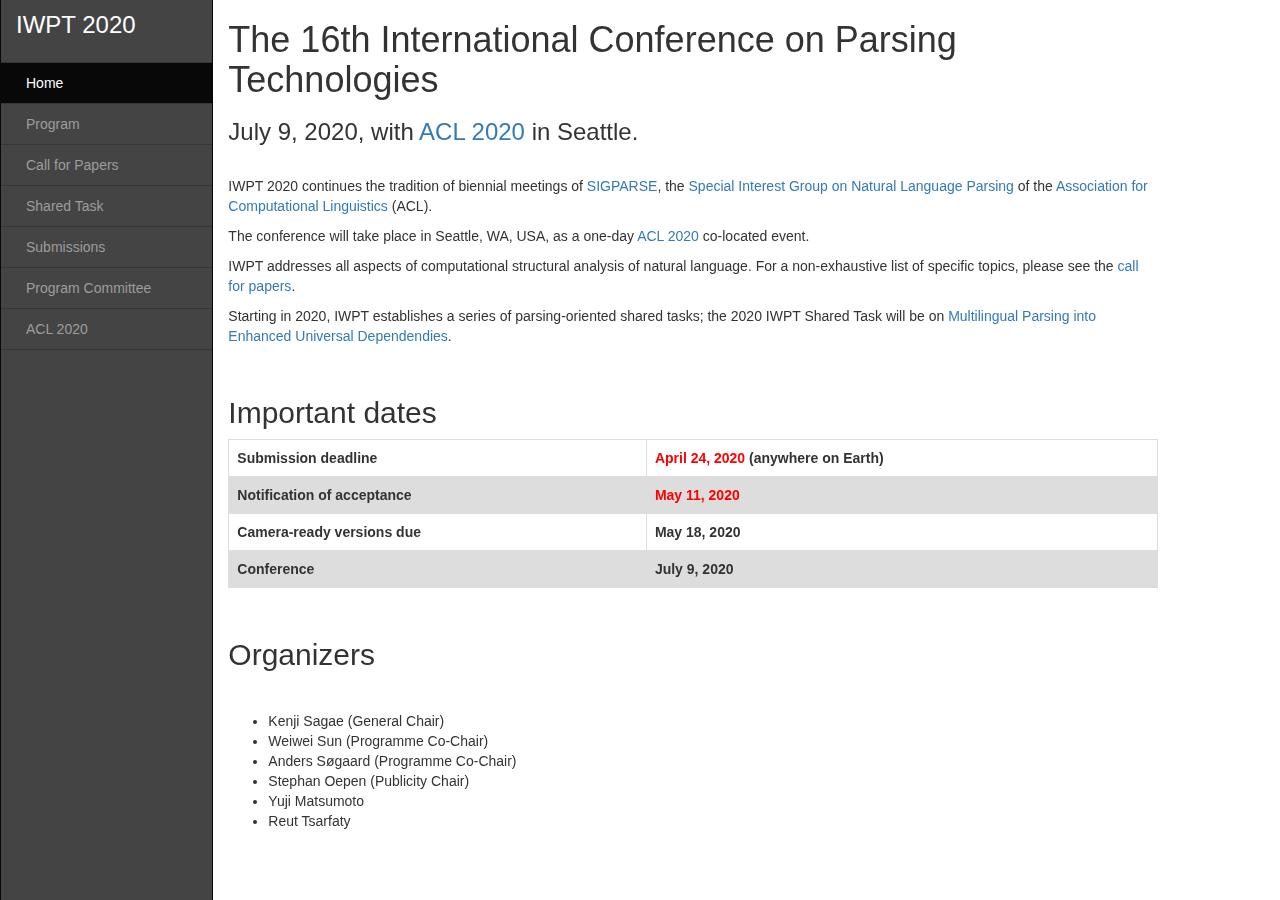
==== commit 602e0e06: "restore index.html; link to programme" ====
--- a/index.html
+++ b/index.html
@@ -1,245 +1,173 @@
-<!doctype html>
-<html>
+
+
+
+
+
+<!DOCTYPE html>
+<html lang="en">
+
 <head>
-<meta http-equiv="Content-Type" content="text/html; charset=UTF-8">
-<!--  EDIT FROM HERE -->
-<title>Proceedings of the 16th International Conference on Parsing Technologies and the IWPT 2020 Shared Task on Parsing into Enhanced Universal Dependencies</title>
-<!--  EDIT TO HERE -->
-<link rel="stylesheet" rev="stylesheet" href="../standard.css">
+
+    <meta charset="utf-8">
+    <meta http-equiv="X-UA-Compatible" content="IE=edge">
+    <meta name="viewport" content="width=device-width, initial-scale=1">
+    <meta name="description" content="">
+    <meta name="author" content="">
+
+    <title>IWPT 2020</title>
+
+    <!-- Bootstrap Core CSS -->
+    <link href="css/bootstrap.css" rel="stylesheet">
+
+    <!-- Custom CSS -->
+    <!--link href="css/logo-nav.css" rel="stylesheet"-->
+    <link href="css/navbar-fixed-side.css" rel="stylesheet">
+    <link href="css/table.css" rel="stylesheet">
+
+    <!-- HTML5 Shim and Respond.js IE8 support of HTML5 elements and media queries -->
+    <!-- WARNING: Respond.js doesn't work if you view the page via file:// -->
+    <!--[if lt IE 9]>
+        <script src="https://oss.maxcdn.com/libs/html5shiv/3.7.0/html5shiv.js"></script>
+        <script src="https://oss.maxcdn.com/libs/respond.js/1.4.2/respond.min.js"></script>
+    <![endif]-->
+
 </head>
-<body bgcolor="white">
-<center>
-<table cellspacing="0" cellpadding="0" border="0">
-  <tr>
-    <td colspan="3"><a href="index.html">ACL 2019 Proceedings Home</a> | <a href="http://acl2019.org">ACL 2019 WEBSITE</a> | <a href="http://www.aclweb.org/">ACL WEBSITE</a></td>
-  </tr>
-</table>
-<br>
 
-<h2>Proceedings of the 16th International Conference on Parsing Technologies and the IWPT 2020 Shared Task on Parsing into Enhanced Universal Dependencies</h2>
-<p><b>Chairs</b><br>
-Bouma, Gosse<BR>
-Matsumoto, Yuji<BR>
-Oepen, Stephan<BR>
-Sagae, Kenji<BR>
-Seddah,  Djamé<BR>
-Sun, Weiwei<BR>
-Søgaard, Anders<BR>
-Tsarfaty, Reut<BR>
-Zeman, Dan<BR>
+<body>
+<div class="container-fluid">
+        <div class="row">
+            <div class="col-sm-3 col-lg-2">
+    <!-- Navigation -->
+    <nav class="navbar navbar-inverse navbar-fixed-side" role="navigation">
+        <div class="container">
+            <!-- Brand and toggle get grouped for better mobile display -->
+            <div class="navbar-header">
+                <button type="button" class="navbar-toggle" data-toggle="collapse" data-target="#bs-example-navbar-collapse-1">
+                    <span class="sr-only">Toggle navigation</span>
+                    <span class="icon-bar"></span>
+                    <span class="icon-bar"></span>
+                    <span class="icon-bar"></span>
+                </button>
+                <!--a class="navbar-brand" href="index.html">
+                    <img src="iwpt20logo.png" width="150px"/>
+                </a-->
+                <div class="navbar-brand">
+                <p><font color="white" size=5>IWPT 2020</font><p>
+                </div>
+            </div>
+            <!-- Collect the nav links, forms, and other content for toggling -->
+            <div class="collapse navbar-collapse" id="bs-example-navbar-collapse-1">
+		<ul class="nav navbar-nav">
+                    <li class="active"><a href="index.html">Home</a></li>
+		    <li><a href="program.html">Program</a></li>
+                    <!-- li><a href="proceedings/index.html">Proceedings</a></li -->
+                    <!-- <li><a href="invitedtalks.html">Invited talks</a></li> -->
+                    <!-- <li><a href="forparticipants.html">For participants</a></li> -->
+		    <li><a href="callforpapers.html">Call for Papers</a></li>
+		    <li><a href="https://universaldependencies.org/iwpt20/" target="_blank">Shared Task</a></li>
+                    <li><a href="submission.html">Submissions</a></li>
+                    <li><a href="programcommittee.html">Program Committee</a></li>
+                    <!-- <li><a href="forauthors.html">For authors</a></li> -->
+                    <li><a href="https://acl2020.org">ACL 2020</a></li>
+                </ul>
+		
+		<br><br>
+		<!-- p>
+		    <font color="grey">Sponsored by:</font>
+		    <br>
+		</p -->
+            </div>
+            <!-- /.navbar-collapse -->
+        </div>
+        <!-- /.container -->
+    </nav>
+            </div>
+    <!-- Page Content -->
+    <div class="col-sm-8 col-lg-9">
+            <!--div class="col-lg-12"-->
 
-</p>
-<table cellspacing="0" cellpadding="5" border="1">
-  <tr class="bg1">
-    <td><table cellspacing="0" cellpadding="5" border="0">
-        <tr align=center>
-          <td><b><a href="2020.iwpt-1.0.pdf">Full proceedings volume</a> (PDF)</b></td>
-        </tr>
-        <tr align=center>
-          <td><a href="program.html">Schedule</a> and <a href="authors.html">author index</a> (HTML)</td>
-        </tr>
-        <tr align=center>
-          <td><a href="2020.iwpt-1.0.bib">Bibliography</a> (BibTeX)</td>
-        </tr>
-        <tr align=center>
-          <td><a href="https://iwpt20.sigparse.org">Live website</a></td>
-        </tr>
-      </table>
-    </td>
-  </tr>
-</table>
 
-<br></br><table cellspacing="0" cellpadding="5" border="1">
-  <tr class="bg1">
-    <td valign="top"><a href="pdf/2020.iwpt-1.0.pdf">pdf</a></td>
-    <td valign="top"><a href="bib/2020.iwpt-1.0.bib">bib</a></td>
-    <td valign="top"><a href="pdf/2020.iwpt-1.0.pdf"><b>Front matter<b></a></td>
-    <td valign="top">pages</td>
-  </tr>
-		<tr class="bg2">
-			<td valign="top"><a href="pdf/2020.iwpt-1.1.pdf">pdf</a></td>
-			<td valign="top"><a href="bib/2020.iwpt-1.1.bib">bib</a></td>
-			<td valign="top" align="left"><a href="pdf/2020.iwpt-1.1.pdf"><i>Syntactic Parsing in Humans and Machines</i></a><br> Paola  Merlo </td>
-			<td valign="top" align="left"><a name="1">pp.&nbsp;1&#8209;1</a></td>
-		</tr>
+                <h1>The 16th International Conference on Parsing Technologies</h1>
+                <h3>July 9, 2020, with <a href="https://acl2020.org">ACL 2020</a> in Seattle.</h3>
 
-		<tr class="bg1">
-			<td valign="top"><a href="pdf/2020.iwpt-1.2.pdf">pdf</a></td>
-			<td valign="top"><a href="bib/2020.iwpt-1.2.bib">bib</a></td>
-			<td valign="top" align="left"><a href="pdf/2020.iwpt-1.2.pdf"><i>Distilling Neural Networks for Greener and Faster Dependency Parsing</i></a><br> Mark  Anderson and  Carlos  Gómez-Rodríguez </td>
-			<td valign="top" align="left"><a name="2">pp.&nbsp;2&#8209;13</a></td>
-		</tr>
+                <br>
 
-		<tr class="bg2">
-			<td valign="top"><a href="pdf/2020.iwpt-1.3.pdf">pdf</a></td>
-			<td valign="top"><a href="bib/2020.iwpt-1.3.bib">bib</a></td>
-			<td valign="top" align="left"><a href="pdf/2020.iwpt-1.3.pdf"><i>End-to-End Negation Resolution as Graph Parsing</i></a><br> Robin  Kurtz,  Stephan  Oepen and  Marco  Kuhlmann </td>
-			<td valign="top" align="left"><a name="14">pp.&nbsp;14&#8209;24</a></td>
-		</tr>
+                <p>
+                    IWPT 2020 continues the tradition of biennial meetings
+                    of <a href="https://www.sigparse.org/" target="_blank">SIGPARSE</a>,
+		    the <a href="https://www.sigparse.org/" target="_blank">Special Interest Group
+                    on Natural Language Parsing</a> of the
+		    <a href="https://www.aclweb.org" target="_blank">Association for Computational
+                    Linguistics</a> (ACL). 
+                </p>
+                <p>    
+                    The conference will take place in Seattle, WA, USA, 
+                    as a one-day <a href="https://acl2020.org">ACL 2020</a> co-located event.
+                </p>
+                <p>
+                    IWPT addresses all aspects of computational structural analysis of natural language.
+                    For a non-exhaustive list of specific topics, please see the
+		    <a href="callforpapers.html">call for papers</a>.
+		</p>
+		<p>
+		    Starting in 2020, IWPT establishes a series of parsing-oriented shared tasks;
+		    the 2020 IWPT Shared Task will be on
+		    <a href="https://universaldependencies.org/iwpt20/" target="_blank">Multilingual
+		    Parsing into Enhanced Universal Dependendies</a>.
+                </p>
 
-		<tr class="bg1">
-			<td valign="top"><a href="pdf/2020.iwpt-1.4.pdf">pdf</a></td>
-			<td valign="top"><a href="bib/2020.iwpt-1.4.bib">bib</a></td>
-			<td valign="top" align="left"><a href="pdf/2020.iwpt-1.4.pdf"><i>Integrating Graph-Based and Transition-Based Dependency Parsers in the Deep Contextualized Era</i></a><br> Agnieszka  Falenska,  Anders  Björkelund and  Jonas  Kuhn </td>
-			<td valign="top" align="left"><a name="25">pp.&nbsp;25&#8209;39</a></td>
-		</tr>
 
-		<tr class="bg2">
-			<td valign="top"><a href="pdf/2020.iwpt-1.5.pdf">pdf</a></td>
-			<td valign="top"><a href="bib/2020.iwpt-1.5.bib">bib</a></td>
-			<td valign="top" align="left"><a href="pdf/2020.iwpt-1.5.pdf"><i>Semi-supervised Parsing with a Variational Autoencoding Parser</i></a><br> Xiao  Zhang and  Dan  Goldwasser </td>
-			<td valign="top" align="left"><a name="40">pp.&nbsp;40&#8209;47</a></td>
-		</tr>
+                <br>
+                <h2>Important dates</h2>
+                <p>
+                    <table>
+                        <tr>
+                            <th>Submission deadline</th>
+                            <th><span style="color: red;">April 24, 2020</span> (anywhere on Earth)</th>
+                        </tr>
+                        <tr>
+                            <th>Notification of acceptance</th>
+                            <th><span style="color: red;">May 11, 2020</span></th>
+                        </tr>
+                        <tr>
+                            <th>Camera-ready versions due</th>
+                            <th>May 18, 2020</th>
+                        </tr>
+                        <tr>
+                            <th>Conference</th>
+                            <th>July 9, 2020</th>
+                        </tr>
+                    </table>
+                </p>
 
-		<tr class="bg1">
-			<td valign="top"><a href="pdf/2020.iwpt-1.6.pdf">pdf</a></td>
-			<td valign="top"><a href="bib/2020.iwpt-1.6.bib">bib</a></td>
-			<td valign="top" align="left"><a href="pdf/2020.iwpt-1.6.pdf"><i>Memory-bounded Neural Incremental Parsing for Psycholinguistic Prediction</i></a><br> Lifeng  Jin and  William  Schuler </td>
-			<td valign="top" align="left"><a name="48">pp.&nbsp;48&#8209;61</a></td>
-		</tr>
+                <br>
+                <h2>Organizers</h2>
+                <br>
+                
+                <p>
+                    <ul>
+                        <li>Kenji Sagae (General Chair)</li>
+                        <li>Weiwei Sun (Programme Co-Chair)</li>
+                        <li>Anders Søgaard (Programme Co-Chair)</li>
+                        <li>Stephan Oepen (Publicity Chair)</li>
+                        <li>Yuji Matsumoto</li>
+                        <li>Reut Tsarfaty</li>
+                    </ul>
+                </p>
 
-		<tr class="bg2">
-			<td valign="top"><a href="pdf/2020.iwpt-1.7.pdf">pdf</a></td>
-			<td valign="top"><a href="bib/2020.iwpt-1.7.bib">bib</a></td>
-			<td valign="top" align="left"><a href="pdf/2020.iwpt-1.7.pdf"><i>Obfuscation for Privacy-preserving Syntactic Parsing</i></a><br> Zhifeng  Hu,  Serhii  Havrylov,  Ivan  Titov and  Shay B.  Cohen </td>
-			<td valign="top" align="left"><a name="62">pp.&nbsp;62&#8209;72</a></td>
-		</tr>
+		<br><br>
 
-		<tr class="bg1">
-			<td valign="top"><a href="pdf/2020.iwpt-1.8.pdf">pdf</a></td>
-			<td valign="top"><a href="bib/2020.iwpt-1.8.bib">bib</a></td>
-			<td valign="top" align="left"><a href="pdf/2020.iwpt-1.8.pdf"><i>Tensors over Semirings for Latent-Variable Weighted Logic Programs</i></a><br> Esma  Balkir,  Daniel  Gildea and  Shay B.  Cohen </td>
-			<td valign="top" align="left"><a name="73">pp.&nbsp;73&#8209;90</a></td>
-		</tr>
+          </div>
+        </div>
+    </div>
+    <!-- /.container -->
 
-		<tr class="bg2">
-			<td valign="top"><a href="pdf/2020.iwpt-1.9.pdf">pdf</a></td>
-			<td valign="top"><a href="bib/2020.iwpt-1.9.bib">bib</a></td>
-			<td valign="top" align="left"><a href="pdf/2020.iwpt-1.9.pdf"><i>Advances in Using Grammars with Latent Annotations for Discontinuous Parsing</i></a><br> Kilian  Gebhardt </td>
-			<td valign="top" align="left"><a name="91">pp.&nbsp;91&#8209;97</a></td>
-		</tr>
+    <!-- jQuery -->
+    <script src="js/jquery.js"></script>
 
-		<tr class="bg1">
-			<td valign="top"><a href="pdf/2020.iwpt-1.10.pdf">pdf</a></td>
-			<td valign="top"><a href="bib/2020.iwpt-1.10.bib">bib</a></td>
-			<td valign="top" align="left"><a href="pdf/2020.iwpt-1.10.pdf"><i>Lexicalization of Probabilistic Linear Context-free Rewriting Systems</i></a><br> Richard  Mörbitz and  Thomas  Ruprecht </td>
-			<td valign="top" align="left"><a name="98">pp.&nbsp;98&#8209;104</a></td>
-		</tr>
+    <!-- Bootstrap Core JavaScript -->
+    <script src="js/bootstrap.js"></script>
 
-		<tr class="bg2">
-			<td valign="top"><a href="pdf/2020.iwpt-1.11.pdf">pdf</a></td>
-			<td valign="top"><a href="bib/2020.iwpt-1.11.bib">bib</a></td>
-			<td valign="top" align="left"><a href="pdf/2020.iwpt-1.11.pdf"><i>Self-Training for Unsupervised Parsing with PRPN</i></a><br> Anhad  Mohananey,  Katharina  Kann and  Samuel R.  Bowman </td>
-			<td valign="top" align="left"><a name="105">pp.&nbsp;105&#8209;110</a></td>
-		</tr>
+</body>
 
-		<tr class="bg1">
-			<td valign="top"><a href="pdf/2020.iwpt-1.12.pdf">pdf</a></td>
-			<td valign="top"><a href="bib/2020.iwpt-1.12.bib">bib</a></td>
-			<td valign="top" align="left"><a href="pdf/2020.iwpt-1.12.pdf"><i>Span-Based LCFRS-2 Parsing</i></a><br> Miloš  Stanojević and  Mark  Steedman </td>
-			<td valign="top" align="left"><a name="111">pp.&nbsp;111&#8209;121</a></td>
-		</tr>
-
-		<tr class="bg2">
-			<td valign="top"><a href="pdf/2020.iwpt-1.13.pdf">pdf</a></td>
-			<td valign="top"><a href="bib/2020.iwpt-1.13.bib">bib</a></td>
-			<td valign="top" align="left"><a href="pdf/2020.iwpt-1.13.pdf"><i>Analysis of the Penn Korean Universal Dependency Treebank (PKT-UD): Manual Revision to Build Robust Parsing Model in Korean</i></a><br> Tae Hwan  Oh,  Ji Yoon  Han,  Hyonsu  Choe,  Seokwon  Park,  Han  He,  Jinho D.  Choi,  Na-Rae  Han,  Jena D.  Hwang and  Hansaem  Kim </td>
-			<td valign="top" align="left"><a name="122">pp.&nbsp;122&#8209;131</a></td>
-		</tr>
-
-		<tr class="bg1">
-			<td valign="top"><a href="pdf/2020.iwpt-1.14.pdf">pdf</a></td>
-			<td valign="top"><a href="bib/2020.iwpt-1.14.bib">bib</a></td>
-			<td valign="top" align="left"><a href="pdf/2020.iwpt-1.14.pdf"><i>Statistical Deep Parsing for Spanish Using Neural Networks</i></a><br> Luis  Chiruzzo and  Dina  Wonsever </td>
-			<td valign="top" align="left"><a name="132">pp.&nbsp;132&#8209;144</a></td>
-		</tr>
-
-		<tr class="bg2">
-			<td valign="top"><a href="pdf/2020.iwpt-1.15.pdf">pdf</a></td>
-			<td valign="top"><a href="bib/2020.iwpt-1.15.bib">bib</a></td>
-			<td valign="top" align="left"><a href="pdf/2020.iwpt-1.15.pdf"><i>The Importance of Category Labels in Grammar Induction with Child-directed Utterances</i></a><br> Lifeng  Jin and  William  Schuler </td>
-			<td valign="top" align="left"><a name="145">pp.&nbsp;145&#8209;150</a></td>
-		</tr>
-
-		<tr class="bg1">
-			<td valign="top"><a href="pdf/2020.iwpt-1.16.pdf">pdf</a></td>
-			<td valign="top"><a href="bib/2020.iwpt-1.16.bib">bib</a></td>
-			<td valign="top" align="left"><a href="pdf/2020.iwpt-1.16.pdf"><i>Overview of the IWPT 2020 Shared Task on Parsing into Enhanced Universal Dependencies</i></a><br> Gosse  Bouma,  Djamé  Seddah and  Daniel  Zeman </td>
-			<td valign="top" align="left"><a name="151">pp.&nbsp;151&#8209;161</a></td>
-		</tr>
-
-		<tr class="bg2">
-			<td valign="top"><a href="pdf/2020.iwpt-1.17.pdf">pdf</a></td>
-			<td valign="top"><a href="bib/2020.iwpt-1.17.bib">bib</a></td>
-			<td valign="top" align="left"><a href="pdf/2020.iwpt-1.17.pdf"><i>Turku Enhanced Parser Pipeline: From Raw Text to Enhanced Graphs in the IWPT 2020 Shared Task</i></a><br> Jenna  Kanerva,  Filip  Ginter and  Sampo  Pyysalo </td>
-			<td valign="top" align="left"><a name="162">pp.&nbsp;162&#8209;173</a></td>
-		</tr>
-
-		<tr class="bg1">
-			<td valign="top"><a href="pdf/2020.iwpt-1.18.pdf">pdf</a></td>
-			<td valign="top"><a href="bib/2020.iwpt-1.18.bib">bib</a></td>
-			<td valign="top" align="left"><a href="pdf/2020.iwpt-1.18.pdf"><i>Hybrid Enhanced Universal Dependencies Parsing</i></a><br> Johannes  Heinecke </td>
-			<td valign="top" align="left"><a name="174">pp.&nbsp;174&#8209;180</a></td>
-		</tr>
-
-		<tr class="bg2">
-			<td valign="top"><a href="pdf/2020.iwpt-1.19.pdf">pdf</a></td>
-			<td valign="top"><a href="bib/2020.iwpt-1.19.bib">bib</a></td>
-			<td valign="top" align="left"><a href="pdf/2020.iwpt-1.19.pdf"><i>Adaptation of Multilingual Transformer Encoder for Robust Enhanced Universal Dependency Parsing</i></a><br> Han  He and  Jinho D.  Choi </td>
-			<td valign="top" align="left"><a name="181">pp.&nbsp;181&#8209;191</a></td>
-		</tr>
-
-		<tr class="bg1">
-			<td valign="top"><a href="pdf/2020.iwpt-1.20.pdf">pdf</a></td>
-			<td valign="top"><a href="bib/2020.iwpt-1.20.bib">bib</a></td>
-			<td valign="top" align="left"><a href="pdf/2020.iwpt-1.20.pdf"><i>Efficient EUD Parsing</i></a><br> Mathieu  Dehouck,  Mark  Anderson and  Carlos  Gómez-Rodríguez </td>
-			<td valign="top" align="left"><a name="192">pp.&nbsp;192&#8209;205</a></td>
-		</tr>
-
-		<tr class="bg2">
-			<td valign="top"><a href="pdf/2020.iwpt-1.21.pdf">pdf</a></td>
-			<td valign="top"><a href="bib/2020.iwpt-1.21.bib">bib</a></td>
-			<td valign="top" align="left"><a href="pdf/2020.iwpt-1.21.pdf"><i>Linear Neural Parsing and Hybrid Enhancement for Enhanced Universal Dependencies</i></a><br> Giuseppe  Attardi,  Daniele  Sartiano and  Maria  Simi </td>
-			<td valign="top" align="left"><a name="206">pp.&nbsp;206&#8209;214</a></td>
-		</tr>
-
-		<tr class="bg1">
-			<td valign="top"><a href="pdf/2020.iwpt-1.22.pdf">pdf</a></td>
-			<td valign="top"><a href="bib/2020.iwpt-1.22.bib">bib</a></td>
-			<td valign="top" align="left"><a href="pdf/2020.iwpt-1.22.pdf"><i>Enhanced Universal Dependency Parsing with Second-Order Inference and Mixture of Training Data</i></a><br> Xinyu  Wang,  Yong  Jiang and  Kewei  Tu </td>
-			<td valign="top" align="left"><a name="215">pp.&nbsp;215&#8209;220</a></td>
-		</tr>
-
-		<tr class="bg2">
-			<td valign="top"><a href="pdf/2020.iwpt-1.23.pdf">pdf</a></td>
-			<td valign="top"><a href="bib/2020.iwpt-1.23.bib">bib</a></td>
-			<td valign="top" align="left"><a href="pdf/2020.iwpt-1.23.pdf"><i>How Much of Enhanced UD Is Contained in UD?</i></a><br> Adam  Ek and  Jean-Philippe  Bernardy </td>
-			<td valign="top" align="left"><a name="221">pp.&nbsp;221&#8209;226</a></td>
-		</tr>
-
-		<tr class="bg1">
-			<td valign="top"><a href="pdf/2020.iwpt-1.24.pdf">pdf</a></td>
-			<td valign="top"><a href="bib/2020.iwpt-1.24.bib">bib</a></td>
-			<td valign="top" align="left"><a href="pdf/2020.iwpt-1.24.pdf"><i>The ADAPT Enhanced Dependency Parser at the IWPT 2020 Shared Task</i></a><br> James  Barry,  Joachim  Wagner and  Jennifer  Foster </td>
-			<td valign="top" align="left"><a name="227">pp.&nbsp;227&#8209;235</a></td>
-		</tr>
-
-		<tr class="bg2">
-			<td valign="top"><a href="pdf/2020.iwpt-1.25.pdf">pdf</a></td>
-			<td valign="top"><a href="bib/2020.iwpt-1.25.bib">bib</a></td>
-			<td valign="top" align="left"><a href="pdf/2020.iwpt-1.25.pdf"><i>KøPsala: Transition-Based Graph Parsing via Efficient Training and Effective Encoding</i></a><br> Daniel  Hershcovich,  Miryam  de Lhoneux,  Artur  Kulmizev,  Elham  Pejhan and  Joakim  Nivre </td>
-			<td valign="top" align="left"><a name="236">pp.&nbsp;236&#8209;244</a></td>
-		</tr>
-
-		<tr class="bg1">
-			<td valign="top"><a href="pdf/2020.iwpt-1.26.pdf">pdf</a></td>
-			<td valign="top"><a href="bib/2020.iwpt-1.26.bib">bib</a></td>
-			<td valign="top" align="left"><a href="pdf/2020.iwpt-1.26.pdf"><i>RobertNLP at the IWPT 2020 Shared Task: Surprisingly Simple Enhanced UD Parsing for English</i></a><br> Stefan  Grünewald and  Annemarie  Friedrich </td>
-			<td valign="top" align="left"><a name="245">pp.&nbsp;245&#8209;252</a></td>
-		</tr>
-
-</table><p>
-Last modified on June 5, 2020, 2:05 p.m.<p>&nbsp;
-</center>
-</body>
 </html>
--- a/css/navbar-fixed-side.css
+++ b/css/navbar-fixed-side.css
@@ -0,0 +1 @@
+@media (max-width: 768px){.navbar-fixed-side{margin-left:-15px;margin-right:-15px}}@media (min-width: 768px){.navbar-fixed-side{position:fixed;margin:0 -15px;height:100vh;width:inherit;overflow:auto;border-top-width:0;border-bottom-width:0;border-radius:0}.navbar-fixed-side .container,.navbar-fixed-side .container-fluid{width:auto;padding-left:0;padding-right:0}.navbar-fixed-side .navbar-header{float:none}.navbar-fixed-side .navbar-brand{height:auto}.navbar-fixed-side>.container .navbar-brand,.navbar-fixed-side>.container-fluid .navbar-brand{margin-left:0}.navbar-fixed-side .navbar-collapse{width:100%;border-top:1px solid #e7e7e7}.navbar-fixed-side .navbar-nav{float:none;margin:0 -15px}.navbar-fixed-side .navbar-nav>li{float:none}.navbar-fixed-side .navbar-nav>li>a{padding-top:10px;padding-bottom:10px;border-bottom:1px solid #e7e7e7}.navbar-fixed-side .navbar-form{margin:0;margin-left:-15px;margin-right:-15px;padding:10px 15px;border-bottom:1px solid #e7e7e7}.navbar-fixed-side .navbar-text{float:none;margin-left:0;margin-right:0}.navbar-fixed-side .navbar-left,.navbar-fixed-side .navbar-right{float:none !important}.navbar-fixed-side .navbar-nav .dropdown-menu{position:static;float:none;width:auto;margin-top:0;background-color:transparent;border:0;box-shadow:none;border-bottom:1px solid #e7e7e7}.navbar-fixed-side .navbar-nav .dropdown-menu>li>a,.navbar-fixed-side .navbar-nav .dropdown-menu .dropdown-header{padding:5px 15px 5px 25px}.navbar-fixed-side .navbar-nav .dropdown-menu>li>a{line-height:20px;color:#777}.navbar-fixed-side .navbar-nav .dropdown-menu>li>a:hover,.navbar-fixed-side .navbar-nav .dropdown-menu>li>a:focus{background-image:none}.navbar-fixed-side .navbar-nav .dropdown-menu>.active>a{background-color:#e7e7e7;color:#555}.navbar-fixed-side .navbar-nav>li>a:hover,.navbar-fixed-side .navbar-nav>li>a:focus,.navbar-fixed-side .navbar-nav .dropdown-menu>li>a:hover,.navbar-fixed-side .navbar-nav .dropdown-menu>li>a:focus{background-color:#f0f0f0;color:#333}.navbar-fixed-side .dropdown>.dropdown-toggle,.navbar-fixed-side .dropdown-menu>.dropdown-header{background-color:transparent !important;color:#9d9d9d !important;cursor:default;font-size:0.8em;text-transform:uppercase;border-bottom:none;padding-bottom:0}.navbar-fixed-side .dropdown-toggle .caret{display:none}.navbar-fixed-side .dropdown-menu{display:block}.navbar-fixed-side.navbar-inverse .navbar-collapse,.navbar-fixed-side.navbar-inverse .navbar-nav>li>a,.navbar-fixed-side.navbar-inverse .navbar-form,.navbar-fixed-side.navbar-inverse .navbar-nav .dropdown-menu{border-color:#363636}.navbar-fixed-side.navbar-inverse .divider{background-color:#363636}.navbar-fixed-side.navbar-inverse .navbar-nav .dropdown-menu>li>a{color:#9d9d9d}.navbar-fixed-side.navbar-inverse .navbar-nav .dropdown-menu>.active>a{background-color:#090909;color:#fff}.navbar-fixed-side.navbar-inverse .navbar-nav>li:not(.active)>a:hover,.navbar-fixed-side.navbar-inverse .navbar-nav>li:not(.active)>a:focus,.navbar-fixed-side.navbar-inverse .navbar-nav .dropdown-menu>li:not(.active)>a:hover,.navbar-fixed-side.navbar-inverse .navbar-nav .dropdown-menu>li:not(.active)>a:focus{background-color:#2f2f2f;color:#fff}.navbar-fixed-side.navbar-inverse .dropdown>.dropdown-toggle{color:#777777 !important}}--- a/css/table.css
+++ b/css/table.css
@@ -0,0 +1,16 @@
+
+table {
+    font-family: arial, sans-serif;
+    border-collapse: collapse;
+    width: 100%;
+}
+
+td, th {
+    border: 1px solid #dddddd;
+    text-align: left;
+    padding: 8px;
+}
+
+tr:nth-child(even) {
+    background-color: #dddddd;
+}
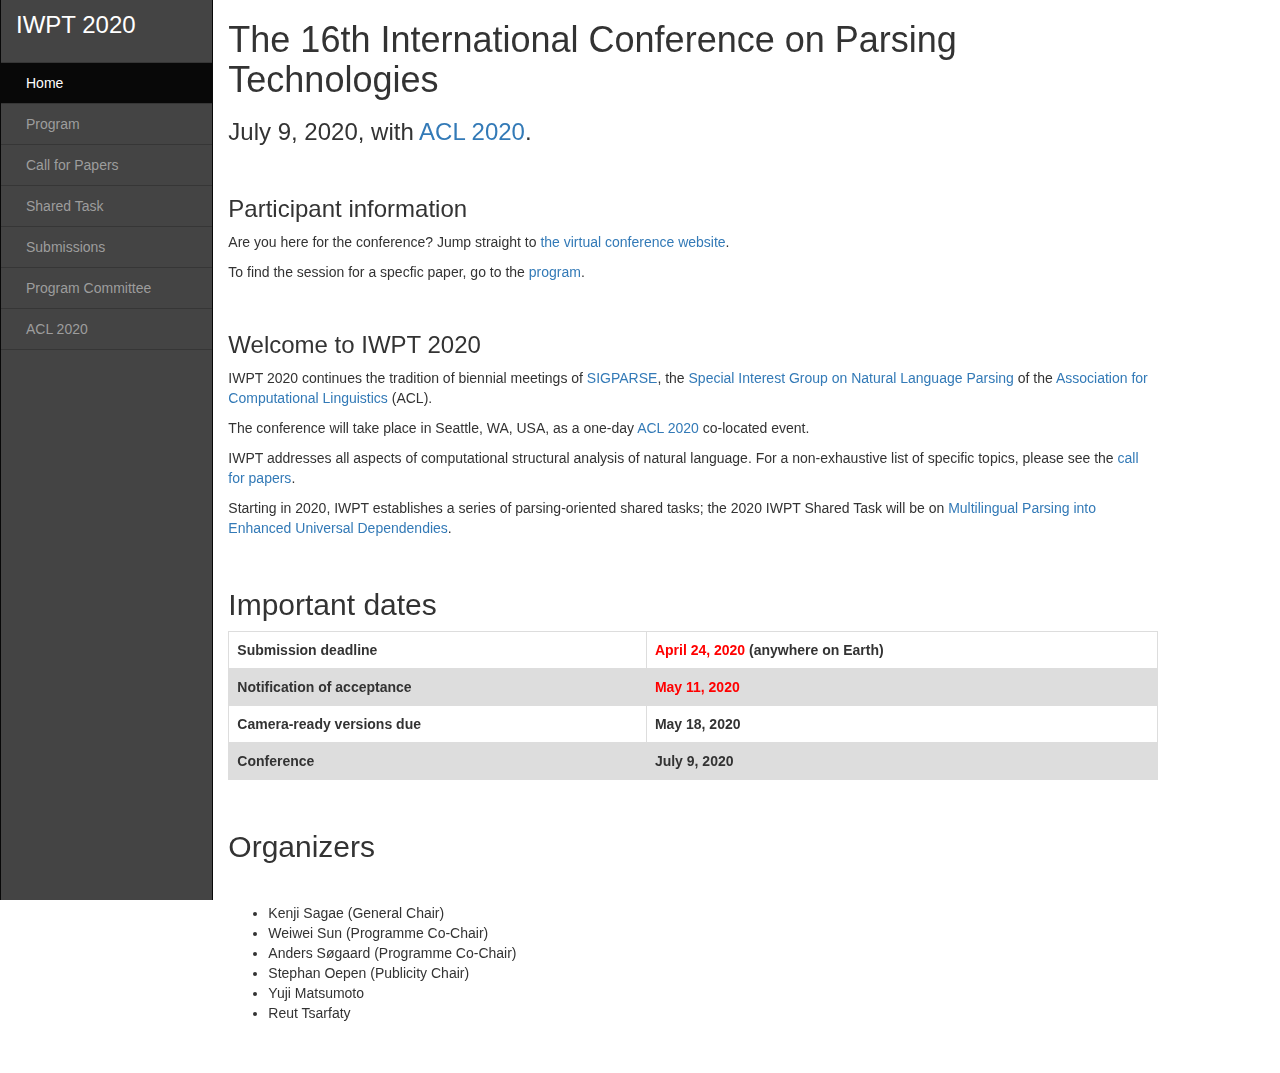
==== commit 96d93406: "added virtual website link, fixed m4 files" ====
--- a/index.html
+++ b/index.html
@@ -88,10 +88,21 @@
 
 
                 <h1>The 16th International Conference on Parsing Technologies</h1>
-                <h3>July 9, 2020, with <a href="https://acl2020.org">ACL 2020</a> in Seattle.</h3>
+                <h3>July 9, 2020, with <a href="https://acl2020.org">ACL 2020</a>.</h3>
 
                 <br>
 
+                <h3>Participant information</h3>
+		<p> Are you here for the conference? Jump straight to
+                    <a href="https://virtual.acl2020.org/workshop_W6.html">the virtual conference website</a>.
+                </p>
+
+                <p> To find the session for a specfic paper, go to the 
+                    <a href="program.html">program</a>.
+                <p>
+
+                <br>
+                <h3>Welcome to IWPT 2020</h3>
                 <p>
                     IWPT 2020 continues the tradition of biennial meetings
                     of <a href="https://www.sigparse.org/" target="_blank">SIGPARSE</a>,
